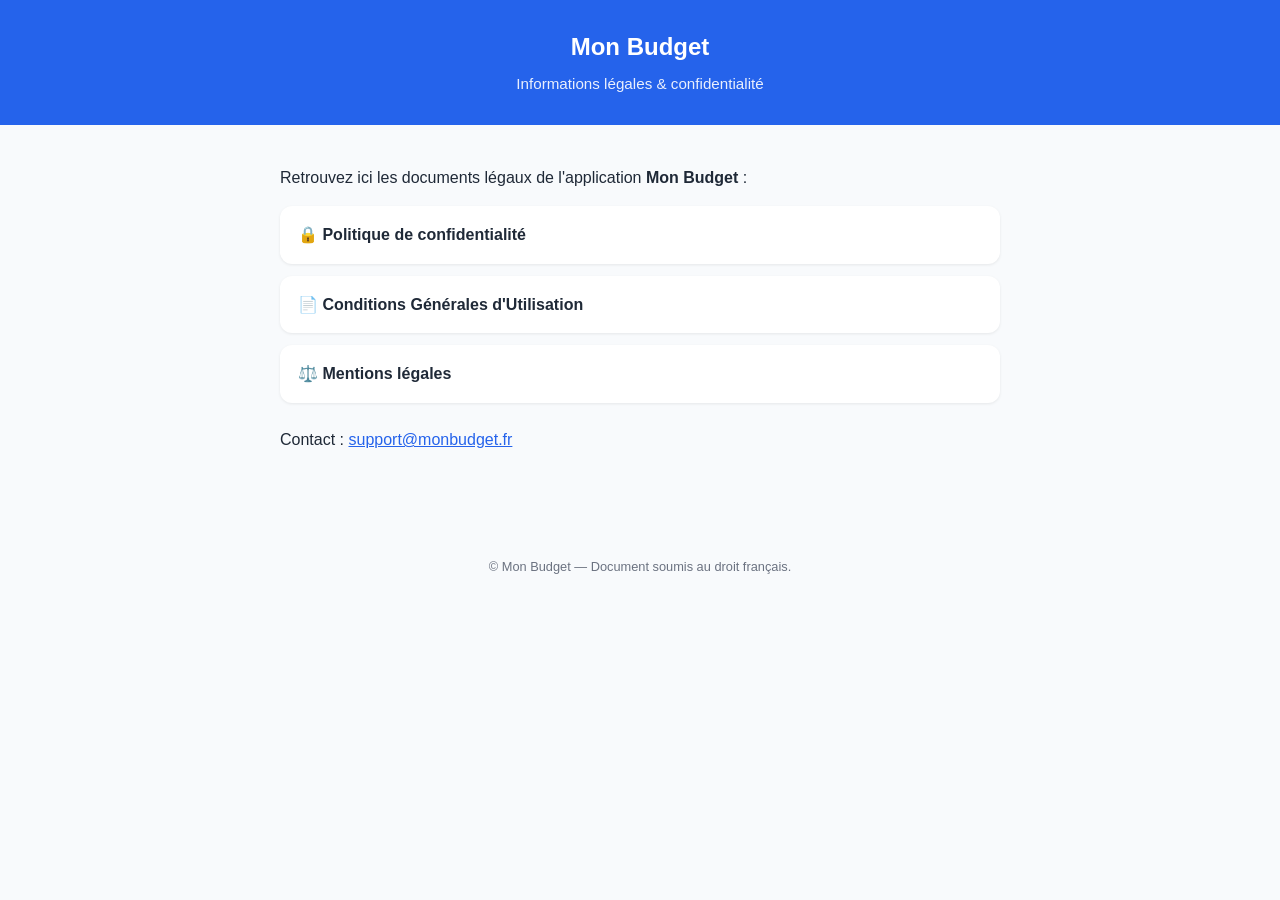
==== index.html @ 4097e833 "Pages légales Mon Budget (confidentialité, CGU, mentions légales)" ====
<!DOCTYPE html>
<html lang="fr">
<head>
<meta charset="utf-8">
<meta name="viewport" content="width=device-width, initial-scale=1">
<title>Mon Budget — Informations légales</title>
<link rel="stylesheet" href="style.css">
</head>
<body>
<header>
  <h1>Mon Budget</h1>
  <p>Informations légales &amp; confidentialité</p>
</header>
<main>
  <p>Retrouvez ici les documents légaux de l'application <strong>Mon Budget</strong> :</p>
  <nav class="menu">
    <a href="confidentialite.html">🔒 Politique de confidentialité</a>
    <a href="cgu.html">📄 Conditions Générales d'Utilisation</a>
    <a href="mentions-legales.html">⚖️ Mentions légales</a>
  </nav>
  <p style="margin-top:24px">Contact : <a href="mailto:support@monbudget.fr">support@monbudget.fr</a></p>
</main>
<footer>© Mon Budget — Document soumis au droit français.</footer>
</body>
</html>
---- style.css ----
:root { --bleu: #2563eb; --txt: #1f2937; --muted: #6b7280; --bg: #f8fafc; }
* { box-sizing: border-box; }
body {
  margin: 0; font-family: -apple-system, BlinkMacSystemFont, "Segoe UI", Roboto, Arial, sans-serif;
  color: var(--txt); background: var(--bg); line-height: 1.6;
}
header {
  background: var(--bleu); color: #fff; padding: 28px 20px; text-align: center;
}
header h1 { margin: 0; font-size: 1.5rem; }
header p { margin: 6px 0 0; opacity: .9; font-size: .95rem; }
main { max-width: 760px; margin: 0 auto; padding: 24px 20px 64px; }
.card {
  background: #fff; border-radius: 14px; padding: 22px 24px; margin: 16px 0;
  box-shadow: 0 1px 3px rgba(0,0,0,.08);
}
h2 { color: var(--bleu); font-size: 1.05rem; margin: 22px 0 6px; }
h2:first-child { margin-top: 0; }
.maj { color: var(--muted); font-size: .85rem; margin-bottom: 18px; }
a { color: var(--bleu); }
.menu { display: flex; flex-direction: column; gap: 12px; }
.menu a {
  display: block; background: #fff; border-radius: 12px; padding: 16px 18px;
  text-decoration: none; color: var(--txt); font-weight: 600;
  box-shadow: 0 1px 3px rgba(0,0,0,.08);
}
.menu a:hover { box-shadow: 0 2px 8px rgba(37,99,235,.18); }
.back { display: inline-block; margin-bottom: 16px; font-size: .9rem; }
footer { text-align: center; color: var(--muted); font-size: .8rem; padding: 24px; }
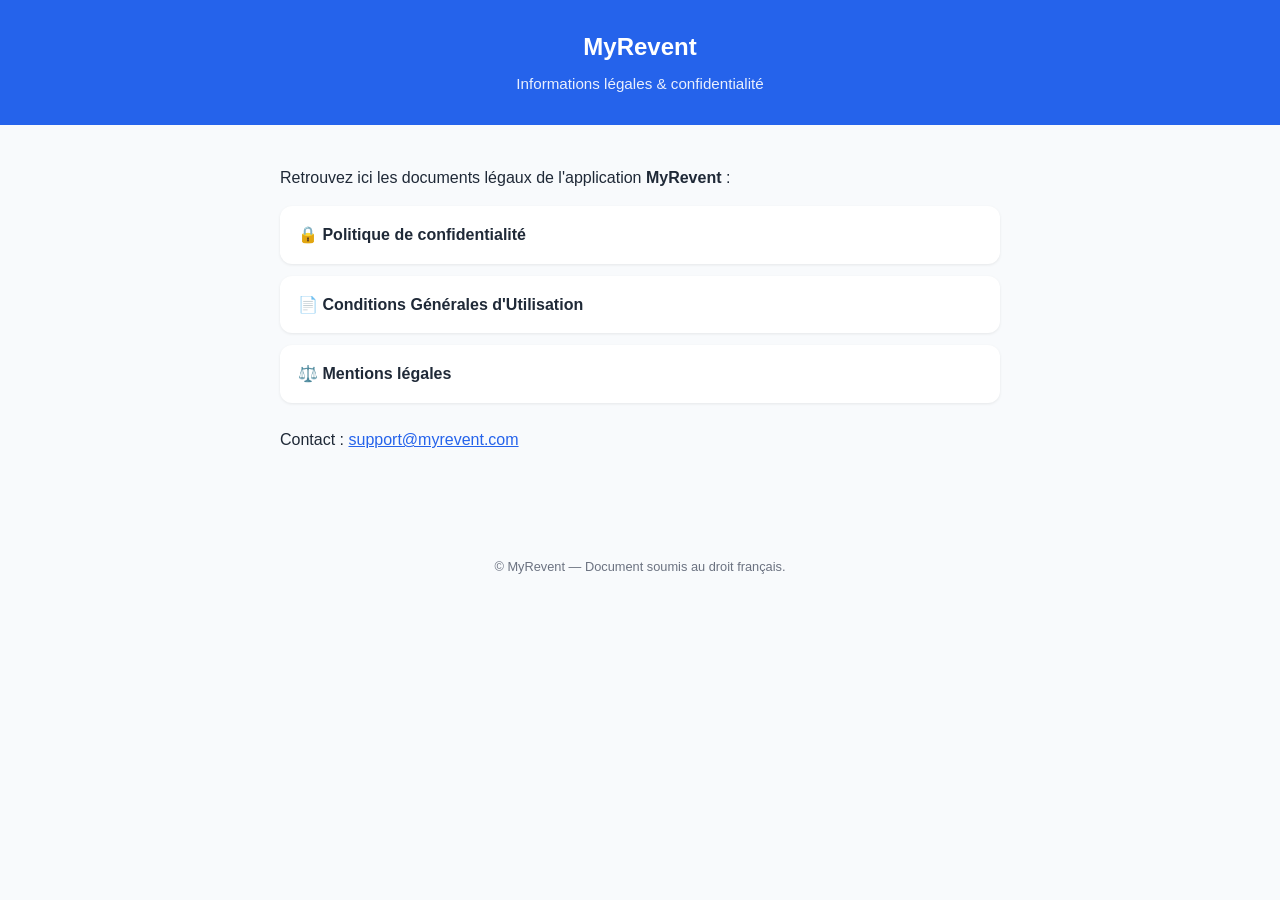
==== commit eb1f8717: "MyRevent : e-mail et Crashlytics declares, nouvelle adresse de contact Les trois textes dataient de " ====
--- a/index.html
+++ b/index.html
@@ -3,23 +3,23 @@
 <head>
 <meta charset="utf-8">
 <meta name="viewport" content="width=device-width, initial-scale=1">
-<title>Mon Budget — Informations légales</title>
+<title>MyRevent — Informations légales</title>
 <link rel="stylesheet" href="style.css">
 </head>
 <body>
 <header>
-  <h1>Mon Budget</h1>
+  <h1>MyRevent</h1>
   <p>Informations légales &amp; confidentialité</p>
 </header>
 <main>
-  <p>Retrouvez ici les documents légaux de l'application <strong>Mon Budget</strong> :</p>
+  <p>Retrouvez ici les documents légaux de l'application <strong>MyRevent</strong> :</p>
   <nav class="menu">
     <a href="confidentialite.html">🔒 Politique de confidentialité</a>
     <a href="cgu.html">📄 Conditions Générales d'Utilisation</a>
     <a href="mentions-legales.html">⚖️ Mentions légales</a>
   </nav>
-  <p style="margin-top:24px">Contact : <a href="mailto:support@monbudget.fr">support@monbudget.fr</a></p>
+  <p style="margin-top:24px">Contact : <a href="mailto:support@myrevent.com">support@myrevent.com</a></p>
 </main>
-<footer>© Mon Budget — Document soumis au droit français.</footer>
+<footer>© MyRevent — Document soumis au droit français.</footer>
 </body>
 </html>
